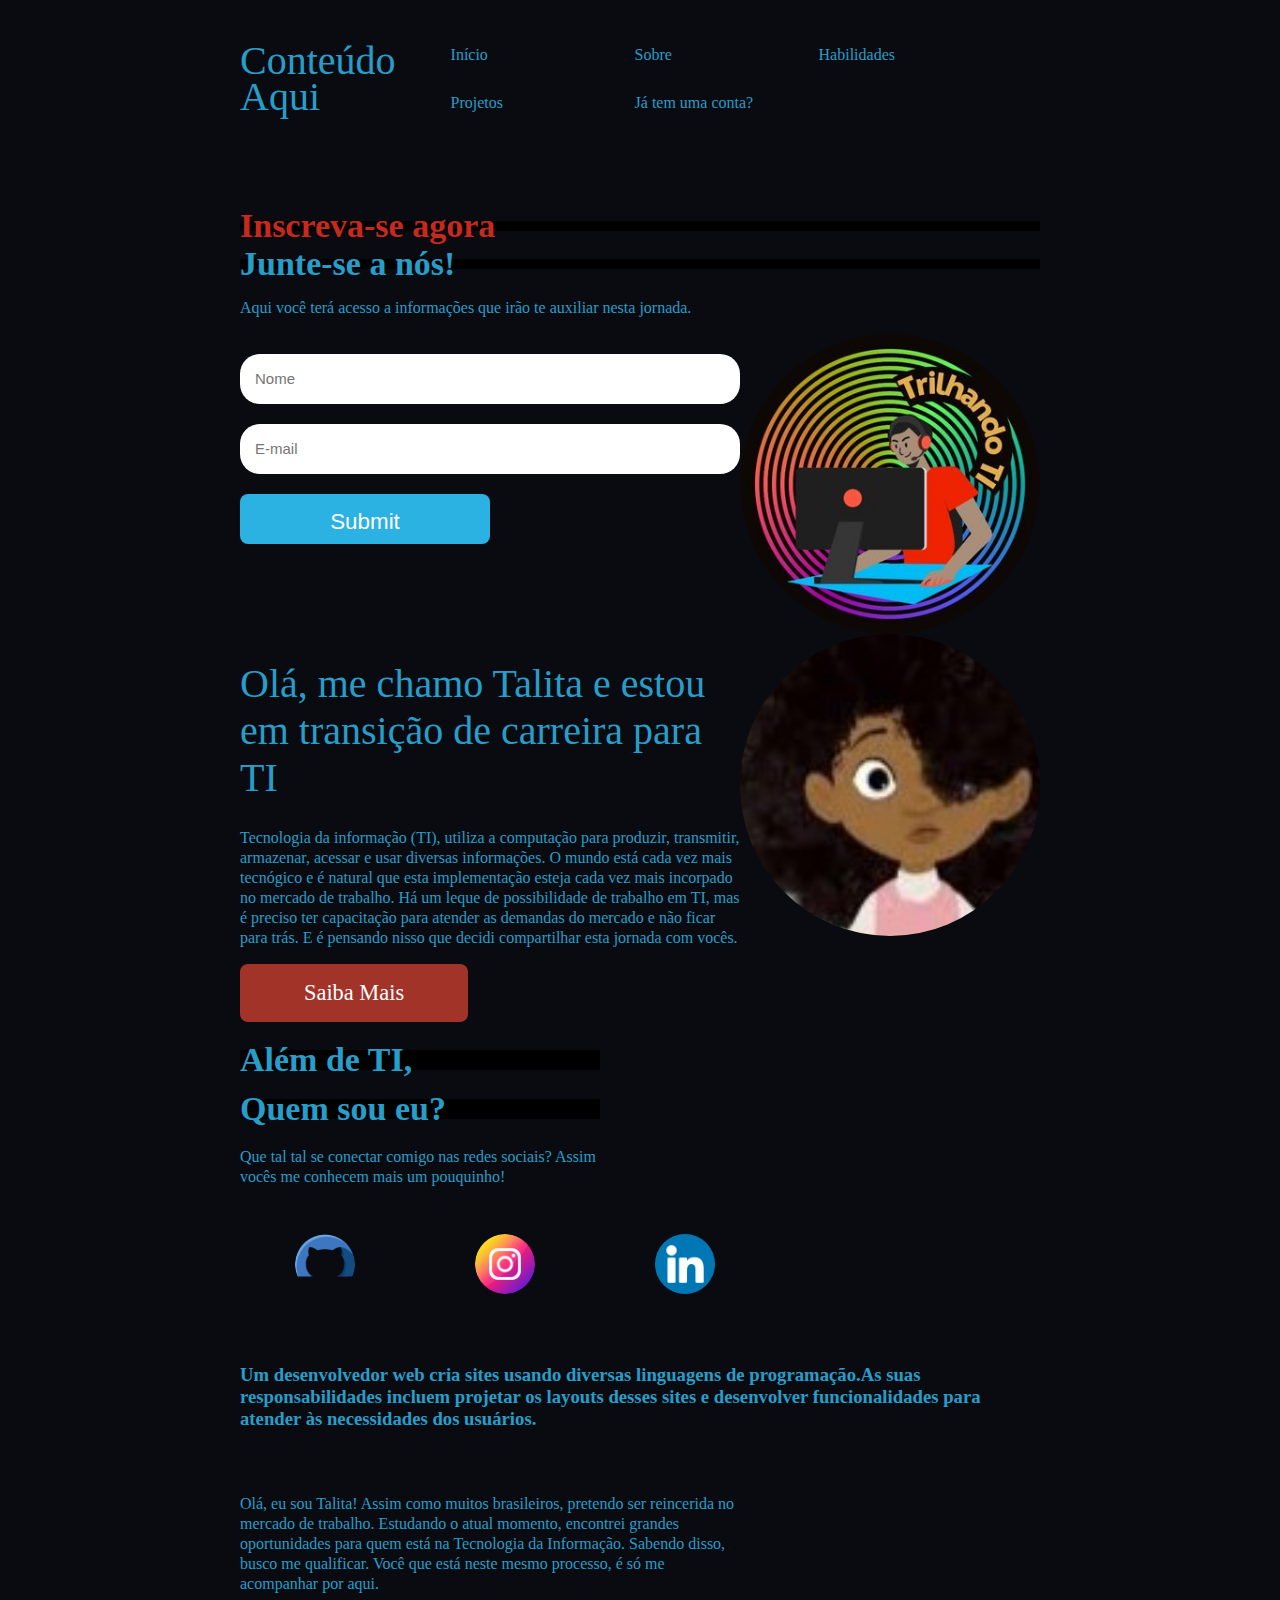
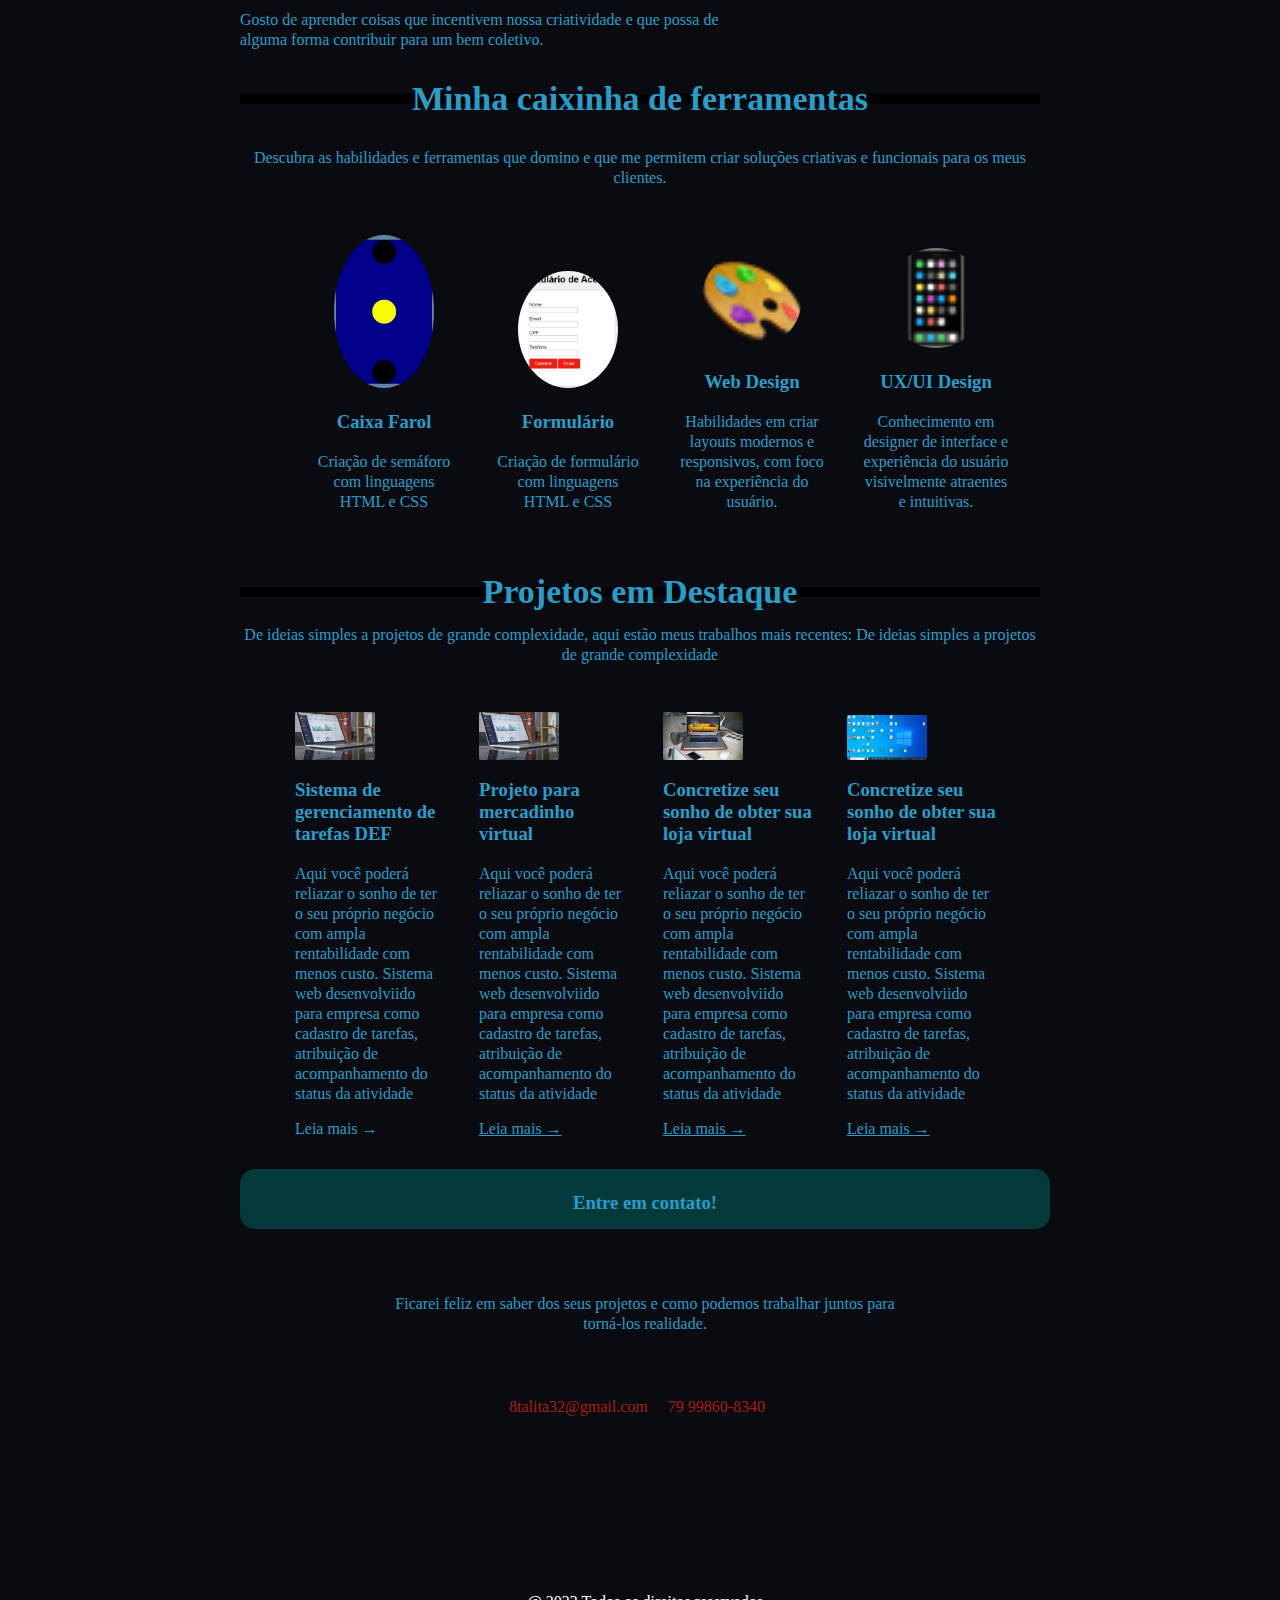
==== projetosenac/index.html @ bcb48105 "Update and rename estilizando.html to index.html" ====
<!DOCTYPE html>
<html lang="en">
<head>
    <meta charset="UTF-8">
    <meta name="viewport" content="width=device-width, initial-scale=1.0">
    <link rel="stylesheet" href="estilizando.css">
    <script src="estilizando.js"></script>
    
    <title>Trilhando TI</title>
   
</head>
<body>
    <header>
        <div id="title">
            <h1>Conteúdo</h1>
            <h1>Aqui</h1>
        </div>
        <ul class="navbar_links">
            <a href="inicio"><li>Início</li></a>
            <a href="about"><li>Sobre</li></a>
            <a href="habilidades"><li>Habilidades</li></a>
            <a href="projetos"><li>Projetos</li></a>
            <a href="#" id="Inscreva-se-btn"><li>Já tem uma conta?</li></a>
        </ul>
    </header>
    <main>
        <aside>
            <h2><span>Inscreva-se agora</span></h2>
            <h2>Junte-se a nós!</h2>
            <p>
                Aqui você terá acesso a informações que irão te auxiliar nesta jornada.
            </p>
            <div class="form_image">
            <form>
                <input type="text" placeholder="Nome">
                <input type="text" placeholder="E-mail">
                <input type="submit" placeholder="Enviar">
            </form>
            <img src="frente.jpg" alt="frente">
            </div>
        </aside>
        <div id="inicio" class="meio">
            <div class="meio_esquerda">
                <h1>Olá, me chamo Talita e estou em transição de carreira para TI</h1>
                <p>
                    Tecnologia da informação (TI), utiliza a computação para produzir, transmitir, armazenar, acessar e usar diversas informações. O mundo está cada vez mais tecnógico e é natural que esta implementação esteja cada vez mais incorpado no mercado de trabalho.
                    Há um leque de possibilidade de trabalho em TI, mas é preciso ter capacitação para atender as demandas do mercado e não ficar para trás. E é pensando nisso que decidi compartilhar esta jornada com vocês.
                </p>
                <a class="btn btn-primary" href="#about"> Saiba Mais</a>
            </div>
            <div class="meio_direita">
                <img src="eu.jpg" alt="eu">

            </div>
        </div>
        <section id="about" class="about max_width">
        <div class="about_left">
            <h2 class="secundary-title"> Além de  TI,</h2>
            <h2>Quem sou eu?</h2>
            <p>
                Que tal tal se conectar comigo nas redes sociais? Assim vocês me
                conhecem mais um pouquinho!
            </p>
            </section>
            <section>
        <ul class="redesocial">
            <li>
                <a href="https://github.com/8talita"><img src="github.png" alt="github"></a>
            </li>
            <li>
                <a href="https://www.instagram.com/8talita/"><img src="instagram.png" alt="instagram"></a>
            </li>
            <li>
                <a href="https://www.linkedin.com/in/talita-priscila-farias-santos-453526150/"><img src="linkedin.png" alt="linkedin"></a>
            </li>
            
        </ul>
    </div>
</section>
    <div class="about_right">
        <h3 class="tertiary-title mb-m">
            Um desenvolvedor web cria sites usando diversas linguagens de
            programação.As suas responsabilidades incluem projetar os layouts
            desses sites e desenvolver funcionalidades para atender às 
            necessidades dos usuários.
        </h3>
        <p>
            Olá, eu sou Talita! Assim como muitos brasileiros, pretendo 
            ser reincerida no mercado de trabalho. Estudando o atual momento, 
            encontrei grandes oportunidades para quem está na Tecnologia da 
            Informação. Sabendo disso, busco me qualificar. Você que está neste 
            mesmo processo, é só me acompanhar por aqui.

        </p>
        <p>
          Gosto de aprender coisas que incentivem nossa criatividade e que possa de alguma 
          forma contribuir para um bem coletivo.
        </p>
    </div>
</section>
    <section id="skills" class="skills">
        <div class="skills_content max-Width">
            <h2 class="fourth-title">Minha caixinha de ferramentas</h2>
            <p class="description">
                Descubra as habilidades e ferramentas que domino e que me permitem criar soluções criativas e funcionais para os meus clientes.
            </p>
            <ul>
                <li class="skills_item">
                    <div class="image_container">
                        <img src="files.png" alt="Gerenciamentos de versões">
                    </div>
                <h3>Caixa Farol</h3>
                <p>
                    Criação de semáforo com linguagens HTML e CSS
                </p>
                </li>

                <li class="skills_item">
                    <div class="image_container">
                        <img src="notebook.png" alt="Desenvolvimento Web">
                    </div>
                    <h3>Formulário</h3>
                    <p>
                        Criação de formulário com linguagens HTML e CSS                    </p>
                </li>

                <li class="skills_item">
                    <div class="image_container">
                        <img src="colors.png" alt="Web Design">
                    </div>
                    <h3>Web Design</h3>
                    <p>
                        Habilidades em criar layouts modernos e responsivos, com foco na experiência do usuário.
                    </p>
                    
                </li>

                <li class="skills_item">
                    <div class="image_container">
                        <img src="phone.png" alt="UX/UI Design">
                    </div>
                    <h3>UX/UI Design</h3>
                    <p>
                        Conhecimento em designer de interface e experiência do usuário visivelmente atraentes e intuitivas.
                    </p>
                </li>
            </ul>
        </div>
    </section>
    <section id="projects" class="projects max-Width">
        <div class="projects_content">
            <h2 class="secondary-title">
                Projetos em Destaque
            </h2>
<p class=""> 
                De ideias simples a projetos de grande complexidade, aqui estão 
    meus trabalhos mais recentes: De ideias simples a projetos de grande complexidade </p>
    
     </div>
    </section>
    <section>
        <ul>
            <li>
                <div class="element1">
                   <img src="delivery.png" alt="eita">
                </div>
                <div class="project_info max-Width">
                    <h3>
                        Sistema de gerenciamento de tarefas DEF
                    </h3>
                    <p>
                        Aqui você poderá reliazar o sonho de ter o seu próprio negócio
                        com ampla rentabilidade com menos custo.
                        Sistema web desenvolviido para empresa 
                        como cadastro de tarefas, atribuição de
                        acompanhamento do status da atividade
                    </p>
                    <a href="#"></a>Leia mais &rarr;</a>
                </div>
            </li>
            <li>
                <div class="element2">
                    <img src="delivery.png" alt="delivery">
                </div>
                <div class="project_info  max-Width">
                    <h3>
                       Projeto para mercadinho virtual
                    </h3>
                    <p>
                        Aqui você poderá reliazar o sonho de ter o seu próprio negócio
                        com ampla rentabilidade com menos custo.
                        Sistema web desenvolviido para empresa 
                        como cadastro de tarefas, atribuição de
                        acompanhamento do status da atividade
                    </p>
                    <a href="#">Leia mais &rarr;</a>
                </div>
            </li>

            <li>
                <div class="element3">
                    <img src="ecommerce.png" alt="ecommerce">
                </div>
                <div class="project_info  max-Width">
                    <h3>
                        Concretize seu sonho de obter sua loja virtual 
                    </h3>
                    <p>
                        Aqui você poderá reliazar o sonho de ter o seu próprio negócio
                        com ampla rentabilidade com menos custo.
                        Sistema web desenvolviido para empresa 
                        como cadastro de tarefas, atribuição de
                        acompanhamento do status da atividade
                    </p>
                    <a href="#">Leia mais &rarr;</a>
                </div>
            </li>
            <li>
                <div class="element4">
                    <img src="elem.png" alt="elem">
                </div>
                <div class="project_info  max-Width">
                    <h3>
                        Concretize seu sonho de obter sua loja virtual 
                    </h3>
                    <p>
                        Aqui você poderá reliazar o sonho de ter o seu próprio negócio
                        com ampla rentabilidade com menos custo.
                        Sistema web desenvolviido para empresa 
                        como cadastro de tarefas, atribuição de
                        acompanhamento do status da atividade
                    </p>
                    <a href="#">Leia mais &rarr;</a>
                </div>
            </li>
        </ul>
    </section>
    <footer>
    <div class="footer_content max-Width mb-0" >
        <h3 class="tertiary-title mb-m">
            Entre em contato!
        </h3>
        <p class="mb-m">
            Ficarei feliz em saber dos seus projetos e como podemos trabalhar
            juntos para torná-los realidade.
        </p>
    <div class="footer-contact mb-m">
        <span class="mb-m">8talita32@gmail.com</span>
        <span>79 99860-8340</span>
    </div>

    <ul class="mb-l max-Width">
        <li><a href="#"> <img src="" alt=""></a></li>
        <li><a href="#"> <img src="" alt=""></a></li>
        <li><a href="#"> <img src="" alt=""></a></li>
    </ul>
    <p class="footer-copyright">
        @ 2023 Todos os direitos reservados
    </p>
    </div>
</footer>
    </main>
</body>
</html>
---- projetosenac/estilizando.css ----
body{
    background-color: rgb(10, 11, 16);
    color: rgb(39, 158, 202);
    font-family: poppinsregular;
    max-width: 800px;
    margin: 0 auto;
    padding: 15px;
}

header{ display: flex;
    flex-direction: row;
    justify-content: space-between;
    align-items: center;

}

#title{
    flex-direction: column;
    line-height: 10px;
}
li{
    display: inline-block;
    margin: 15px;
    width: 150px;
}
a{
    color:rgb(39, 158, 202);
}

a:hover{
  color: rgb(243, 243, 238);
    transition: 0.3s all;
}

#inscreva-se-btn{
    border:  7px solid (blue);
    padding: 10px;
    border-radius: 15px;
    
}
#inscreva-se-btn:hover{
    background-color: blueviolet;
    color: white;
}
h1{
    font-size: 40px; 
   font-weight: 200;
}

main{
    display: flex;
    flex-direction: column;
    margin-top: 50px;
}
 h2{
    font-size: 34px; 
    line-height: 10px;
    font-family:poppinsregular;
    background-color: rgb(0, 0, 0);
    
 }
 span{
    color: rgb(200, 41, 30);

 }
 p{
    line-height: 20px;
    max-width: 500px;
    font-family:poppinsregular;
 }

 img{
    width: 300px;
    flex-direction: column;
    border-radius: 100%;
 }

 form{
    display: flex;
    flex-direction: column;
    width: 100%;
 }

 input[  type="submit"]{
    height: 50px;
    width: 50%;
    background-color: rgb(43, 177, 226);
    color: rgb(255, 255, 255);
    font-weight:400;
    font-size:1.4rem;
    border-radius: 0.5rem;
    text-decoration: none;
 }

 input[ type="submit"]:hover{
    cursor: pointer;
 }

 input{
    margin-top: 20px;
    height: 20px;
    padding: 15px;
    border-radius: 20px;
    border: none;
    font-size: 15px;
 }

 .form_image{
    display: flex;
    flex-direction: row !important;
 }
 .meio{
    display: flex;
    flex-direction:row;
 }

 .btn{
    background-color: none;
    border: none;
    padding: 1rem 4rem;
    display: inline-block;
    border-radius: 0.5rem;
 }

 .btn.btn-primary{
    background-color: rgb(162, 51, 41);
    color:white;
    font-weight:400;
    font-size:1.4rem;
    text-decoration: none;
 }

 .about{
   display: flex;
}

.about h2{
   line-height: 20px;
}

.about_left{
   width: 45%;
   margin-right:10px;
}

.skills_content{
   display: flex;
   flex-direction: column;
   text-align: center;
}

.description{
   text-align: center;
   max-width: 100%;
}


.redesocial{ 
   width:50px 20px;
   display:flex;
   
}
.redesocial img{ 
   width:60px;
   margin-bottom: 1rem;
}


.skills_item img{
   max-width: 100px
}

.projects{
   text-align: center !important;
   display: flex;
   flex-direction: column;
   max-width: 500%;
   
}

.projects p{
   max-width: 100%;
   text-align: center;
   flex-direction: column;
   
}
.project_info{
  align-items:center;
  width: 150px;
   
}

.element1{
   display:flex;
   flex-direction:row;
   text-align: center;
}

.element1 img{
   margin:center;
   width:5rem ;
   border-radius:3%;
}

.element2{
   display:flex;
   flex-direction:row;
   text-align: center;
}
.element2 img{
   margin:center;
   width:5rem;
   border-radius:3%;
}

.element3{
   display:flex;
   flex-direction:row;
}
.element3 img{
   margin:center;
   width:5rem;
   border-radius:3%;
}
.element4{
   display:flex;
   flex-direction:row;
}
.element4 img{
   margin:center;
   width:5rem;
   border-radius:3%;
}
.max-width{
   width: 100%;
   max-width: 120rem;
   
}
.mb-0{
   margin-bottom: 0;
}
.mb-s{
   margin-bottom: 1rem;
}

.mb-m{
   margin-bottom: 4rem;
}
.mb-l{
   margin-bottom: 2rem;
}

.mb-xl{
   margin-bottom: 6rem;
}

.footer_content{
   display:flex;
   flex-direction: column;
   align-items: center;
   text-align: center;
   background-color: rgb(5, 58, 58);
   padding: 5px;
   border-radius: 15px;
   height: 50px;
   width: 100%;
}
.footer-contact span{
   color: rgb(167, 30, 15);
   margin-right: 1rem;
}

.footer-copyright{
   color: white;
   align-items: center;
}
@media only screen and (max-width:1024px){
 html{font-size:60%}
h1{font-size:6rem;
}}

@media only screen and (max-width:768px){
   html{
      font-size:58%;
   }
   .max-width{
      padding:0 2rem;
   }
}

@media only screen and (max-width: 425px){
   h1{
      font-size: 4.2rem;
   }
}
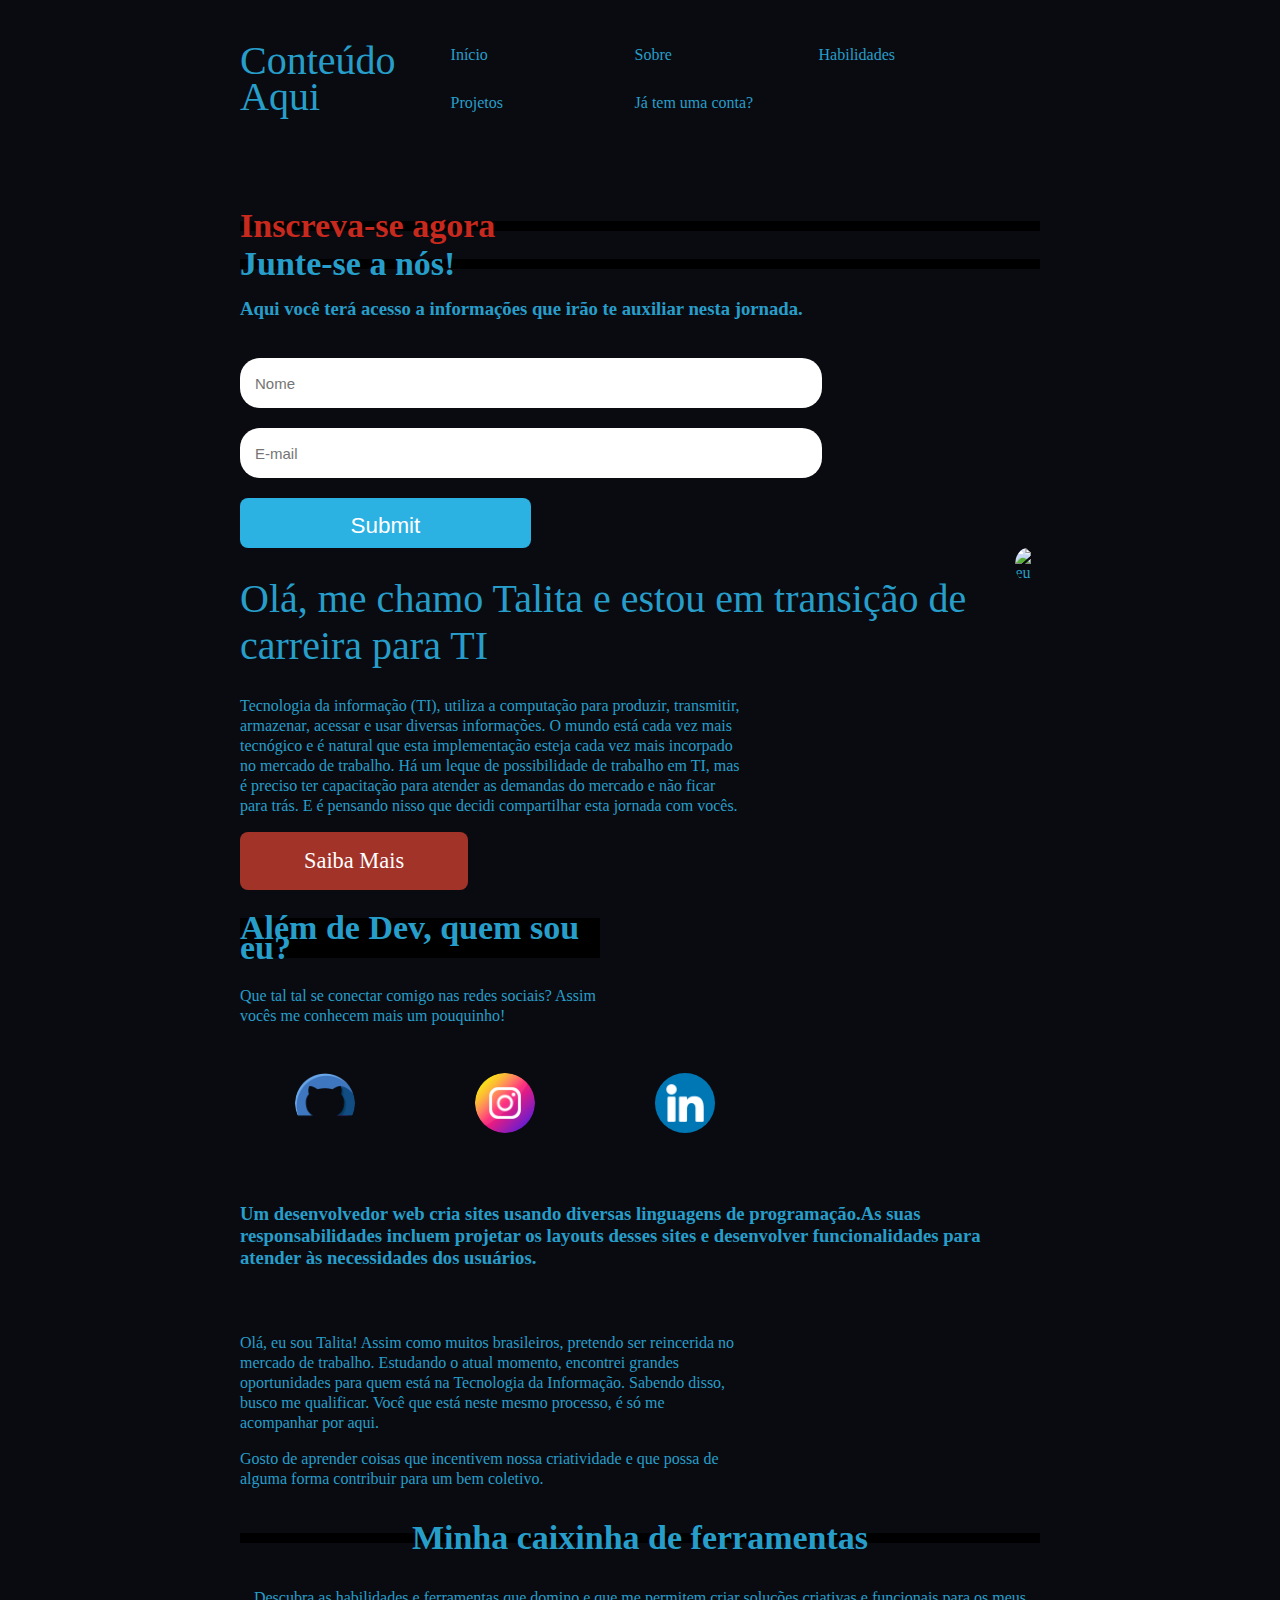
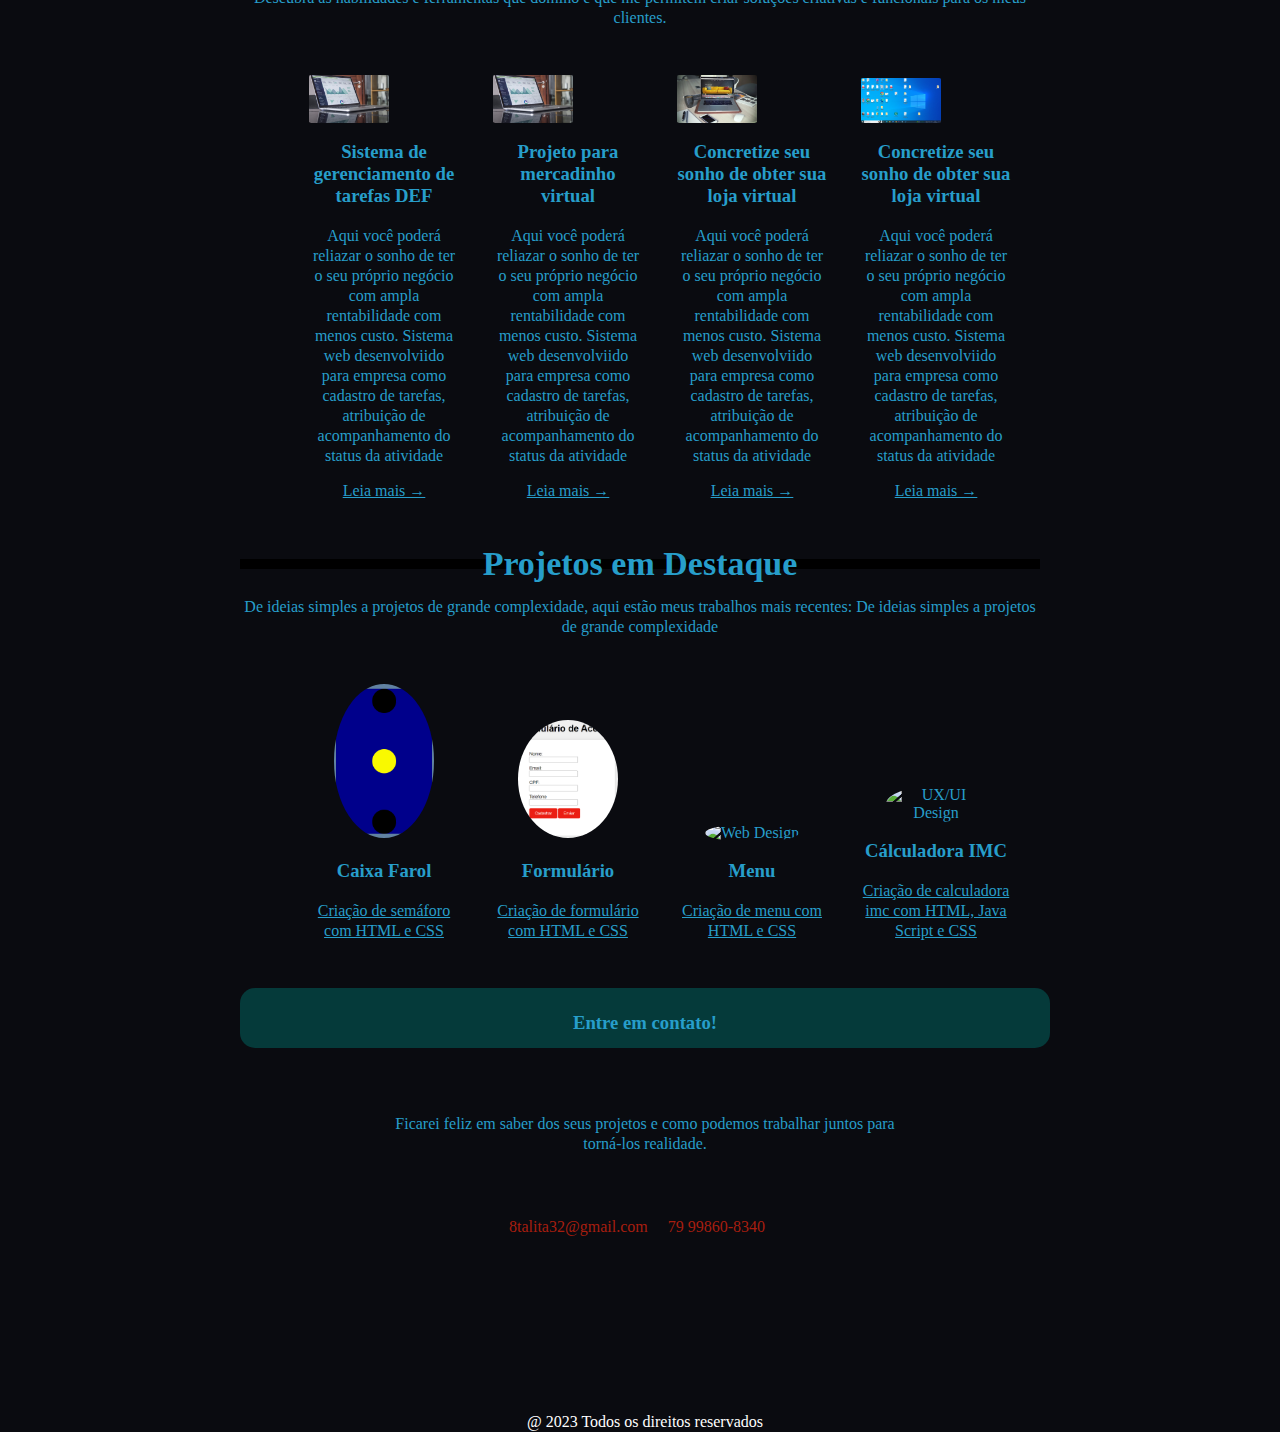
==== commit b9497044: "Update index.html" ====
--- a/projetosenac/index.html
+++ b/projetosenac/index.html
@@ -18,8 +18,8 @@
         <ul class="navbar_links">
             <a href="inicio"><li>Início</li></a>
             <a href="about"><li>Sobre</li></a>
-            <a href="habilidades"><li>Habilidades</li></a>
-            <a href="projetos"><li>Projetos</li></a>
+            <a href="https://github.com/8talita"><li>Habilidades</li></a>
+            <a href="https://github.com/8talita/my.port.fullstack"><li>Projetos</li></a>
             <a href="#" id="Inscreva-se-btn"><li>Já tem uma conta?</li></a>
         </ul>
     </header>
@@ -27,16 +27,16 @@
         <aside>
             <h2><span>Inscreva-se agora</span></h2>
             <h2>Junte-se a nós!</h2>
-            <p>
+            <h3>
                 Aqui você terá acesso a informações que irão te auxiliar nesta jornada.
-            </p>
+            </h3>
             <div class="form_image">
             <form>
                 <input type="text" placeholder="Nome">
                 <input type="text" placeholder="E-mail">
                 <input type="submit" placeholder="Enviar">
             </form>
-            <img src="frente.jpg" alt="frente">
+            <img src="now.png" alt="frente">
             </div>
         </aside>
         <div id="inicio" class="meio">
@@ -46,17 +46,22 @@
                     Tecnologia da informação (TI), utiliza a computação para produzir, transmitir, armazenar, acessar e usar diversas informações. O mundo está cada vez mais tecnógico e é natural que esta implementação esteja cada vez mais incorpado no mercado de trabalho.
                     Há um leque de possibilidade de trabalho em TI, mas é preciso ter capacitação para atender as demandas do mercado e não ficar para trás. E é pensando nisso que decidi compartilhar esta jornada com vocês.
                 </p>
+               
                 <a class="btn btn-primary" href="#about"> Saiba Mais</a>
+                
             </div>
             <div class="meio_direita">
-                <img src="eu.jpg" alt="eu">
+                <img src="euee.png" alt="eu">
 
             </div>
         </div>
         <section id="about" class="about max_width">
         <div class="about_left">
-            <h2 class="secundary-title"> Além de  TI,</h2>
-            <h2>Quem sou eu?</h2>
+            
+           <p>
+           <h2 class="secundary-title"> Além de  Dev, quem sou eu?</h2>
+           </p>
+           <p></p>
             <p>
                 Que tal tal se conectar comigo nas redes sociais? Assim vocês me
                 conhecem mais um pouquinho!
@@ -73,7 +78,6 @@
             <li>
                 <a href="https://www.linkedin.com/in/talita-priscila-farias-santos-453526150/"><img src="linkedin.png" alt="linkedin"></a>
             </li>
-            
         </ul>
     </div>
 </section>
@@ -97,143 +101,140 @@
           forma contribuir para um bem coletivo.
         </p>
     </div>
-</section>
-    <section id="skills" class="skills">
-        <div class="skills_content max-Width">
-            <h2 class="fourth-title">Minha caixinha de ferramentas</h2>
-            <p class="description">
-                Descubra as habilidades e ferramentas que domino e que me permitem criar soluções criativas e funcionais para os meus clientes.
-            </p>
-            <ul>
-                <li class="skills_item">
-                    <div class="image_container">
-                        <img src="files.png" alt="Gerenciamentos de versões">
-                    </div>
-                <h3>Caixa Farol</h3>
-                <p>
-                    Criação de semáforo com linguagens HTML e CSS
-                </p>
-                </li>
-
-                <li class="skills_item">
-                    <div class="image_container">
-                        <img src="notebook.png" alt="Desenvolvimento Web">
-                    </div>
-                    <h3>Formulário</h3>
-                    <p>
-                        Criação de formulário com linguagens HTML e CSS                    </p>
-                </li>
-
-                <li class="skills_item">
-                    <div class="image_container">
-                        <img src="colors.png" alt="Web Design">
-                    </div>
-                    <h3>Web Design</h3>
-                    <p>
-                        Habilidades em criar layouts modernos e responsivos, com foco na experiência do usuário.
-                    </p>
-                    
-                </li>
-
-                <li class="skills_item">
-                    <div class="image_container">
-                        <img src="phone.png" alt="UX/UI Design">
-                    </div>
-                    <h3>UX/UI Design</h3>
-                    <p>
-                        Conhecimento em designer de interface e experiência do usuário visivelmente atraentes e intuitivas.
-                    </p>
-                </li>
-            </ul>
-        </div>
+</section> 
+<section id="skills" class="skills">
+    <div class="skills_content max-Width">
+        <h2 class="fourth-title">Minha caixinha de ferramentas</h2>
+        <p class="description">
+            Descubra as habilidades e ferramentas que domino e que me permitem criar soluções criativas e funcionais para os meus clientes.
+        </p>   
+   
+        <ul>
+            <li>
+                <div class="element1">
+                   <img src="delivery.png" alt="eita">
+                </div>
+                <div class="project_info max-Width">
+                    <h3>
+                        Sistema de gerenciamento de tarefas DEF
+                    </h3>
+                    <p>
+                        Aqui você poderá reliazar o sonho de ter o seu próprio negócio
+                        com ampla rentabilidade com menos custo.
+                        Sistema web desenvolviido para empresa 
+                        como cadastro de tarefas, atribuição de
+                        acompanhamento do status da atividade
+                    </p>
+                    <a href="#">Leia mais &rarr;</a>
+                </div>
+            </li>
+            <li>
+                <div class="element2">
+                    <img src="delivery.png" alt="delivery">
+                </div>
+                <div class="project_info  max-Width">
+                    <h3>
+                       Projeto para mercadinho virtual
+                    </h3>
+                    <p>
+                        Aqui você poderá reliazar o sonho de ter o seu próprio negócio
+                        com ampla rentabilidade com menos custo.
+                        Sistema web desenvolviido para empresa 
+                        como cadastro de tarefas, atribuição de
+                        acompanhamento do status da atividade
+                    </p>
+                    <a href="#">Leia mais &rarr;</a>
+                </div>
+            </li>
+
+            <li>
+                <div class="element3">
+                    <img src="ecommerce.png" alt="ecommerce">
+                </div>
+                <div class="project_info  max-Width">
+                    <h3>
+                        Concretize seu sonho de obter sua loja virtual 
+                    </h3>
+                    <p>
+                        Aqui você poderá reliazar o sonho de ter o seu próprio negócio
+                        com ampla rentabilidade com menos custo.
+                        Sistema web desenvolviido para empresa 
+                        como cadastro de tarefas, atribuição de
+                        acompanhamento do status da atividade
+                    </p>
+                    <a href="#">Leia mais &rarr;</a>
+                </div>
+            </li>
+            <li>
+                <div class="element4">
+                    <img src="elem.png" alt="elem">
+                </div>
+                <div class="project_info  max-Width">
+                    <h3>
+                        Concretize seu sonho de obter sua loja virtual 
+                    </h3>
+                    <p>
+                        Aqui você poderá reliazar o sonho de ter o seu próprio negócio
+                        com ampla rentabilidade com menos custo.
+                        Sistema web desenvolviido para empresa 
+                        como cadastro de tarefas, atribuição de
+                        acompanhamento do status da atividade
+                    </p>
+                    <a href="#">Leia mais &rarr;</a>
+                </div>
+            </li>
+        </ul>
     </section>
+
     <section id="projects" class="projects max-Width">
         <div class="projects_content">
             <h2 class="secondary-title">
                 Projetos em Destaque
             </h2>
-<p class=""> 
-                De ideias simples a projetos de grande complexidade, aqui estão 
+<p > De ideias simples a projetos de grande complexidade, aqui estão 
     meus trabalhos mais recentes: De ideias simples a projetos de grande complexidade </p>
     
      </div>
-    </section>
-    <section>
-        <ul>
-            <li>
-                <div class="element1">
-                   <img src="delivery.png" alt="eita">
-                </div>
-                <div class="project_info max-Width">
-                    <h3>
-                        Sistema de gerenciamento de tarefas DEF
-                    </h3>
-                    <p>
-                        Aqui você poderá reliazar o sonho de ter o seu próprio negócio
-                        com ampla rentabilidade com menos custo.
-                        Sistema web desenvolviido para empresa 
-                        como cadastro de tarefas, atribuição de
-                        acompanhamento do status da atividade
-                    </p>
-                    <a href="#"></a>Leia mais &rarr;</a>
-                </div>
-            </li>
-            <li>
-                <div class="element2">
-                    <img src="delivery.png" alt="delivery">
-                </div>
-                <div class="project_info  max-Width">
-                    <h3>
-                       Projeto para mercadinho virtual
-                    </h3>
-                    <p>
-                        Aqui você poderá reliazar o sonho de ter o seu próprio negócio
-                        com ampla rentabilidade com menos custo.
-                        Sistema web desenvolviido para empresa 
-                        como cadastro de tarefas, atribuição de
-                        acompanhamento do status da atividade
-                    </p>
-                    <a href="#">Leia mais &rarr;</a>
-                </div>
-            </li>
-
-            <li>
-                <div class="element3">
-                    <img src="ecommerce.png" alt="ecommerce">
-                </div>
-                <div class="project_info  max-Width">
-                    <h3>
-                        Concretize seu sonho de obter sua loja virtual 
-                    </h3>
-                    <p>
-                        Aqui você poderá reliazar o sonho de ter o seu próprio negócio
-                        com ampla rentabilidade com menos custo.
-                        Sistema web desenvolviido para empresa 
-                        como cadastro de tarefas, atribuição de
-                        acompanhamento do status da atividade
-                    </p>
-                    <a href="#">Leia mais &rarr;</a>
-                </div>
-            </li>
-            <li>
-                <div class="element4">
-                    <img src="elem.png" alt="elem">
-                </div>
-                <div class="project_info  max-Width">
-                    <h3>
-                        Concretize seu sonho de obter sua loja virtual 
-                    </h3>
-                    <p>
-                        Aqui você poderá reliazar o sonho de ter o seu próprio negócio
-                        com ampla rentabilidade com menos custo.
-                        Sistema web desenvolviido para empresa 
-                        como cadastro de tarefas, atribuição de
-                        acompanhamento do status da atividade
-                    </p>
-                    <a href="#">Leia mais &rarr;</a>
-                </div>
-            </li>
-        </ul>
+            <ul>
+                <li class="skills_item">
+                    <div class="image_container">
+                        <img src="files.png" alt="Gerenciamentos de versões">
+                    </div>
+                <h3>Caixa Farol</h3>
+                
+                
+              
+                <p>
+                    <a href="file:///E:/TALITA%20SENAC/caixa-farol.html">Criação de semáforo com HTML e CSS</a>
+                </p>
+                </li>
+
+                <li class="skills_item">
+                    <div class="image_container">
+                        <img src="notebook.png" alt="Desenvolvimento Web">
+                    </div>
+                    <h3>Formulário</h3>
+                    <p><a href="file:///E:/TALITA%20SENAC/Formul%C3%A1rio/formulariotalita.html">Criação de formulário com HTML e CSS</a></p>
+                </li>
+
+                <li class="skills_item">
+                    <div class="image_container">
+                        <img src="menu.png" alt="Web Design">
+                    </div>
+                    <h3>Menu</h3>
+                    <p><a href="file:///E:/TALITA%20SENAC/Menu/menu.html">Criação de menu com HTML e CSS</a></p>
+                    
+                </li>
+
+                <li class="skills_item">
+                    <div class="image_container">
+                        <img src="imc.png" alt="UX/UI Design">
+                    </div>
+                    <h3>Cálculadora IMC</h3>
+                    <p><a href="file:///E:/TALITA%20SENAC/Atividades/calculadora%20IMC/imc.html">Criação de calculadora imc com HTML, Java Script e CSS</a></p>
+                </li>
+            </ul>
+        </div>
     </section>
     <footer>
     <div class="footer_content max-Width mb-0" >
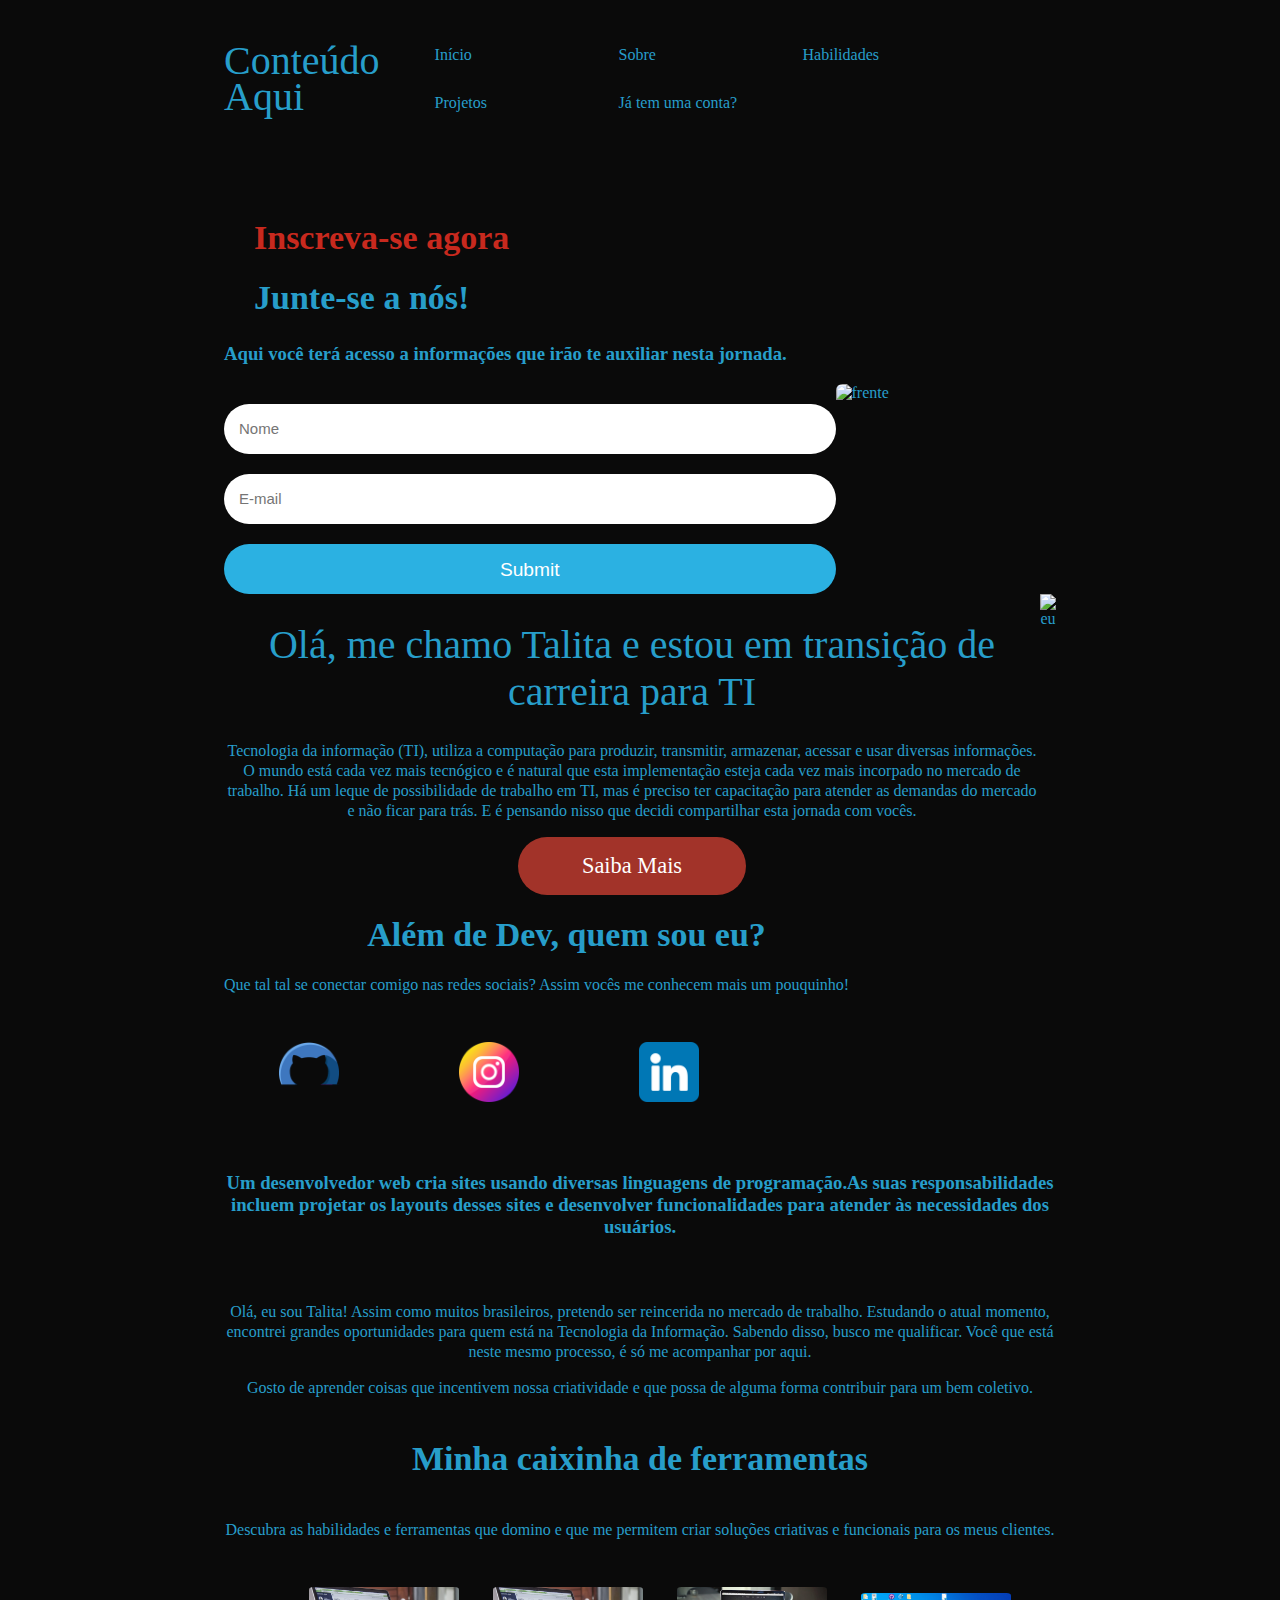
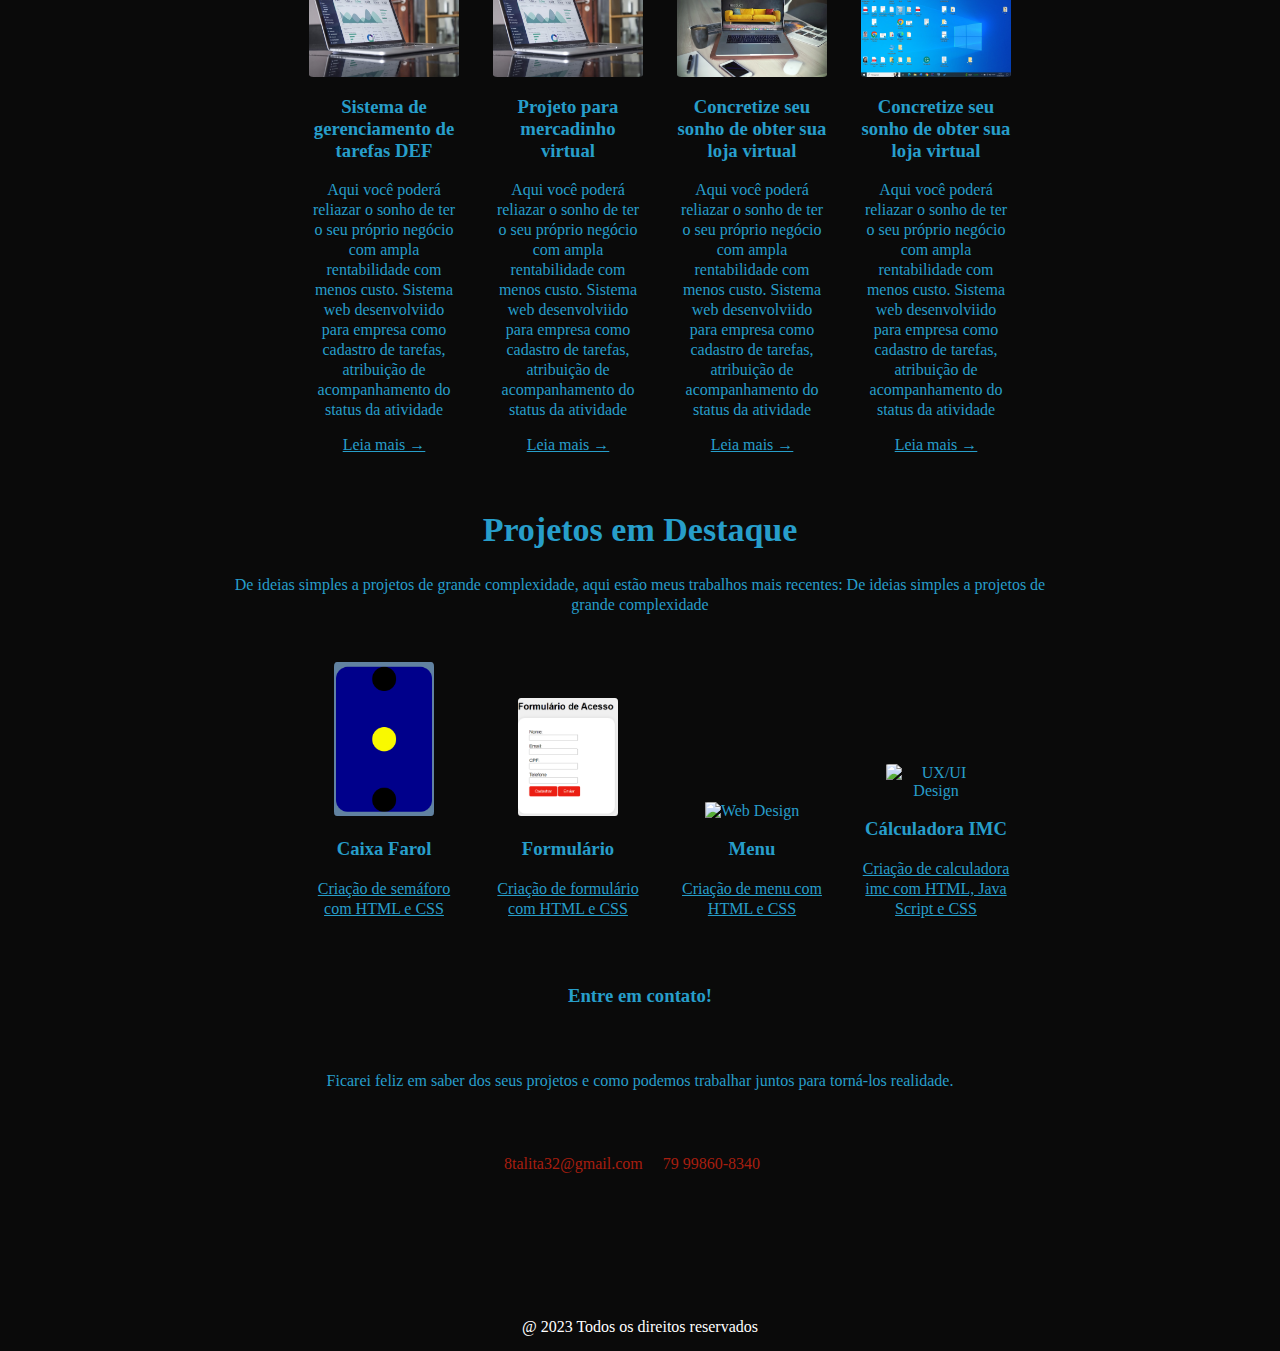
==== commit 9ebb53e3: "Update index.html" ====
--- a/projetosenac/index.html
+++ b/projetosenac/index.html
@@ -222,7 +222,7 @@
                         <img src="menu.png" alt="Web Design">
                     </div>
                     <h3>Menu</h3>
-                    <p><a href="file:///E:/TALITA%20SENAC/Menu/menu.html">Criação de menu com HTML e CSS</a></p>
+                    <p><a href="menu.html">Criação de menu com HTML e CSS</a></p>
                     
                 </li>
 
--- a/projetosenac/estilizando.css
+++ b/projetosenac/estilizando.css
@@ -1,8 +1,8 @@
 body{
-    background-color: rgb(10, 11, 16);
+    background-color: rgb(10, 10, 10);
     color: rgb(39, 158, 202);
     font-family: poppinsregular;
-    max-width: 800px;
+    max-width: 65%;
     margin: 0 auto;
     padding: 15px;
 }
@@ -11,7 +11,6 @@
     flex-direction: row;
     justify-content: space-between;
     align-items: center;
-
 }
 
 #title{
@@ -41,6 +40,7 @@
 #inscreva-se-btn:hover{
     background-color: blueviolet;
     color: white;
+    
 }
 h1{
     font-size: 40px; 
@@ -54,10 +54,9 @@
 }
  h2{
     font-size: 34px; 
-    line-height: 10px;
+    line-height: 30px;
     font-family:poppinsregular;
-    background-color: rgb(0, 0, 0);
-    
+    margin: 30px 30px;
  }
  span{
     color: rgb(200, 41, 30);
@@ -65,14 +64,15 @@
  }
  p{
     line-height: 20px;
-    max-width: 500px;
+    max-width: 100%;
     font-family:poppinsregular;
+    text-align: center;
  }
 
  img{
     width: 300px;
     flex-direction: column;
-    border-radius: 100%;
+    border-radius: 3%;
  }
 
  form{
@@ -83,12 +83,12 @@
 
  input[  type="submit"]{
     height: 50px;
-    width: 50%;
+    width: 100%;
     background-color: rgb(43, 177, 226);
     color: rgb(255, 255, 255);
     font-weight:400;
-    font-size:1.4rem;
-    border-radius: 0.5rem;
+    font-size:1.2rem;
+    border-radius: 2rem;
     text-decoration: none;
  }
 
@@ -100,7 +100,7 @@
     margin-top: 20px;
     height: 20px;
     padding: 15px;
-    border-radius: 20px;
+    border-radius: 2rem;
     border: none;
     font-size: 15px;
  }
@@ -112,6 +112,7 @@
  .meio{
     display: flex;
     flex-direction:row;
+    text-align: center;
  }
 
  .btn{
@@ -119,7 +120,7 @@
     border: none;
     padding: 1rem 4rem;
     display: inline-block;
-    border-radius: 0.5rem;
+    border-radius: 2rem;
  }
 
  .btn.btn-primary{
@@ -138,10 +139,12 @@
    line-height: 20px;
 }
 
-.about_left{
-   width: 45%;
-   margin-right:10px;
-}
+.about_left h2{
+   width: 100%;
+   margin-right:100px;
+   text-align: center;
+}
+
 
 .skills_content{
    display: flex;
@@ -152,6 +155,7 @@
 .description{
    text-align: center;
    max-width: 100%;
+   left: auto;
 }
 
 
@@ -168,6 +172,7 @@
 
 .skills_item img{
    max-width: 100px
+   
 }
 
 .projects{
@@ -190,6 +195,7 @@
    
 }
 
+
 .element1{
    display:flex;
    flex-direction:row;
@@ -198,7 +204,7 @@
 
 .element1 img{
    margin:center;
-   width:5rem ;
+   width: 150px;
    border-radius:3%;
 }
 
@@ -209,7 +215,7 @@
 }
 .element2 img{
    margin:center;
-   width:5rem;
+   width: 150px;
    border-radius:3%;
 }
 
@@ -219,7 +225,7 @@
 }
 .element3 img{
    margin:center;
-   width:5rem;
+   width: 150px;
    border-radius:3%;
 }
 .element4{
@@ -228,7 +234,7 @@
 }
 .element4 img{
    margin:center;
-   width:5rem;
+   width: 150px;
    border-radius:3%;
 }
 .max-width{
@@ -238,31 +244,33 @@
 }
 .mb-0{
    margin-bottom: 0;
+   
 }
 .mb-s{
    margin-bottom: 1rem;
+   text-align: center;
+   max-width: 60%;
 }
 
 .mb-m{
    margin-bottom: 4rem;
+   text-align: center;
+   max-width: 100%;
 }
 .mb-l{
    margin-bottom: 2rem;
 }
 
 .mb-xl{
-   margin-bottom: 6rem;
+   margin-bottom: 3rem;
 }
 
 .footer_content{
-   display:flex;
+   display:inline-block;
    flex-direction: column;
    align-items: center;
    text-align: center;
-   background-color: rgb(5, 58, 58);
-   padding: 5px;
-   border-radius: 15px;
-   height: 50px;
+   height: 10px;
    width: 100%;
 }
 .footer-contact span{
@@ -274,9 +282,10 @@
    color: white;
    align-items: center;
 }
+
 @media only screen and (max-width:1024px){
  html{font-size:60%}
-h1{font-size:6rem;
+h1{font-size:1rem;
 }}
 
 @media only screen and (max-width:768px){
